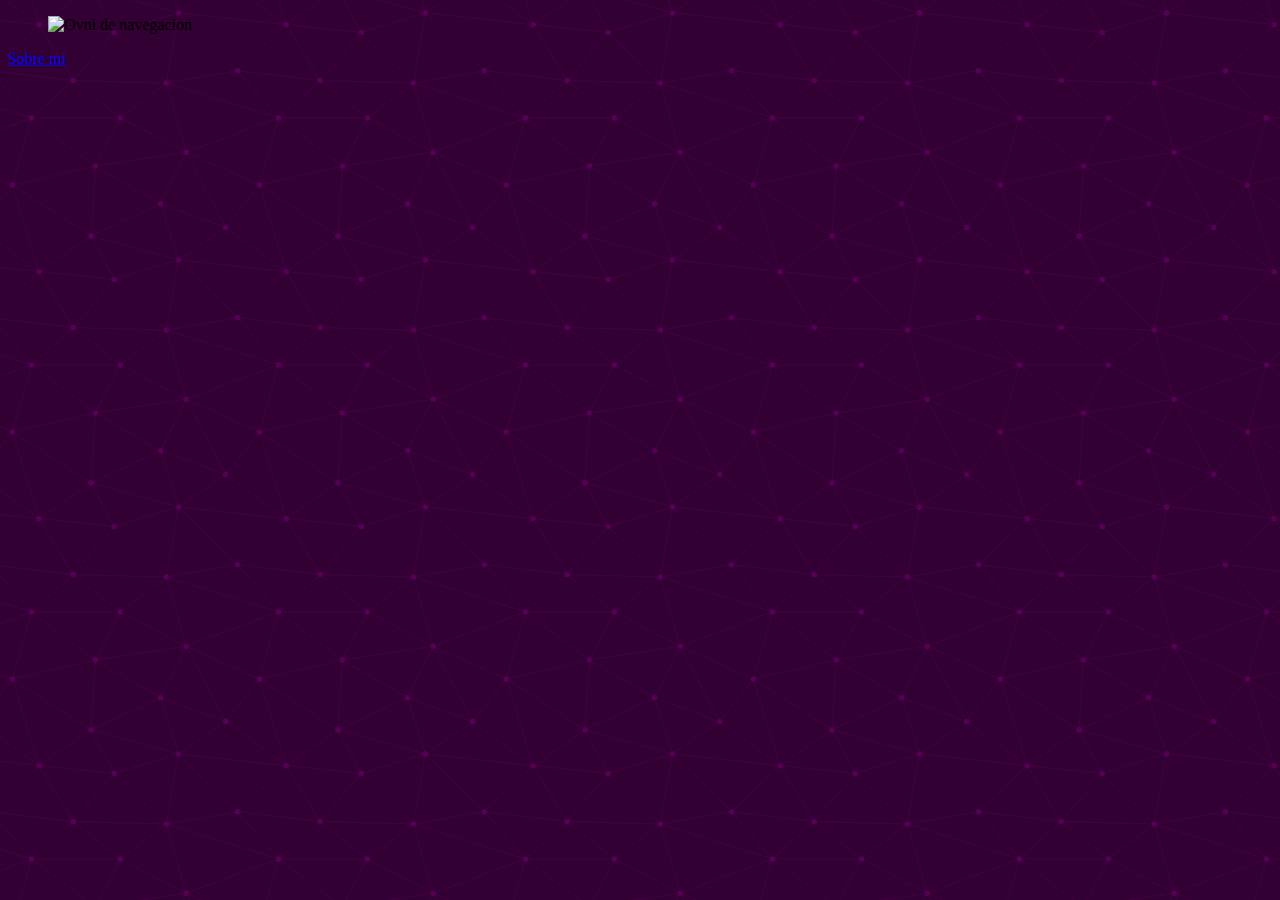
==== index.html @ 19192045 "aaa" ====
<!DOCTYPE html>
<html lang="es">
<head>
    <meta charset="UTF-8">
    <meta http-equiv="X-UA-Compatible" content="IE=edge">
    <meta name="descripcion" content="Portafolio hiper galactico de Ana">
    <meta name="robots" content="index,follow">
    <title>Portafolio Ana</title>
    <meta name="vieport" content="with=device-width, initial-scale=1.0">
    <style type="text/css">
        body{
            width: 500px;
            height: 500px;
            background-color: #330033;
background-image: url("data:image/svg+xml,%3Csvg xmlns='http://www.w3.org/2000/svg' width='247' height='247' viewBox='0 0 800 800'%3E%3Cg fill='none' stroke='%23404' stroke-width='2.6'%3E%3Cpath d='M769 229L1037 260.9M927 880L731 737 520 660 309 538 40 599 295 764 126.5 879.5 40 599-197 493 102 382-31 229 126.5 79.5-69-63'/%3E%3Cpath d='M-31 229L237 261 390 382 603 493 308.5 537.5 101.5 381.5M370 905L295 764'/%3E%3Cpath d='M520 660L578 842 731 737 840 599 603 493 520 660 295 764 309 538 390 382 539 269 769 229 577.5 41.5 370 105 295 -36 126.5 79.5 237 261 102 382 40 599 -69 737 127 880'/%3E%3Cpath d='M520-140L578.5 42.5 731-63M603 493L539 269 237 261 370 105M902 382L539 269M390 382L102 382'/%3E%3Cpath d='M-222 42L126.5 79.5 370 105 539 269 577.5 41.5 927 80 769 229 902 382 603 493 731 737M295-36L577.5 41.5M578 842L295 764M40-201L127 80M102 382L-261 269'/%3E%3C/g%3E%3Cg fill='%23505'%3E%3Ccircle cx='769' cy='229' r='9'/%3E%3Ccircle cx='539' cy='269' r='9'/%3E%3Ccircle cx='603' cy='493' r='9'/%3E%3Ccircle cx='731' cy='737' r='9'/%3E%3Ccircle cx='520' cy='660' r='9'/%3E%3Ccircle cx='309' cy='538' r='9'/%3E%3Ccircle cx='295' cy='764' r='9'/%3E%3Ccircle cx='40' cy='599' r='9'/%3E%3Ccircle cx='102' cy='382' r='9'/%3E%3Ccircle cx='127' cy='80' r='9'/%3E%3Ccircle cx='370' cy='105' r='9'/%3E%3Ccircle cx='578' cy='42' r='9'/%3E%3Ccircle cx='237' cy='261' r='9'/%3E%3Ccircle cx='390' cy='382' r='9'/%3E%3C/g%3E%3C/svg%3E");
        }
    </style>
</head>
<body>
    <header id="seccion_1">
        <nav>
            
            <figure>
                <img src="imgs/ufo-pngrepo-com.png" alt="Ovni de navegacion">
            </figure>
            <a href="html/sobremi.html">Sobre mi</a>
        </nav>
    </header>
    <main>
        <section>

        </section>
    </main>
</body>
</html>
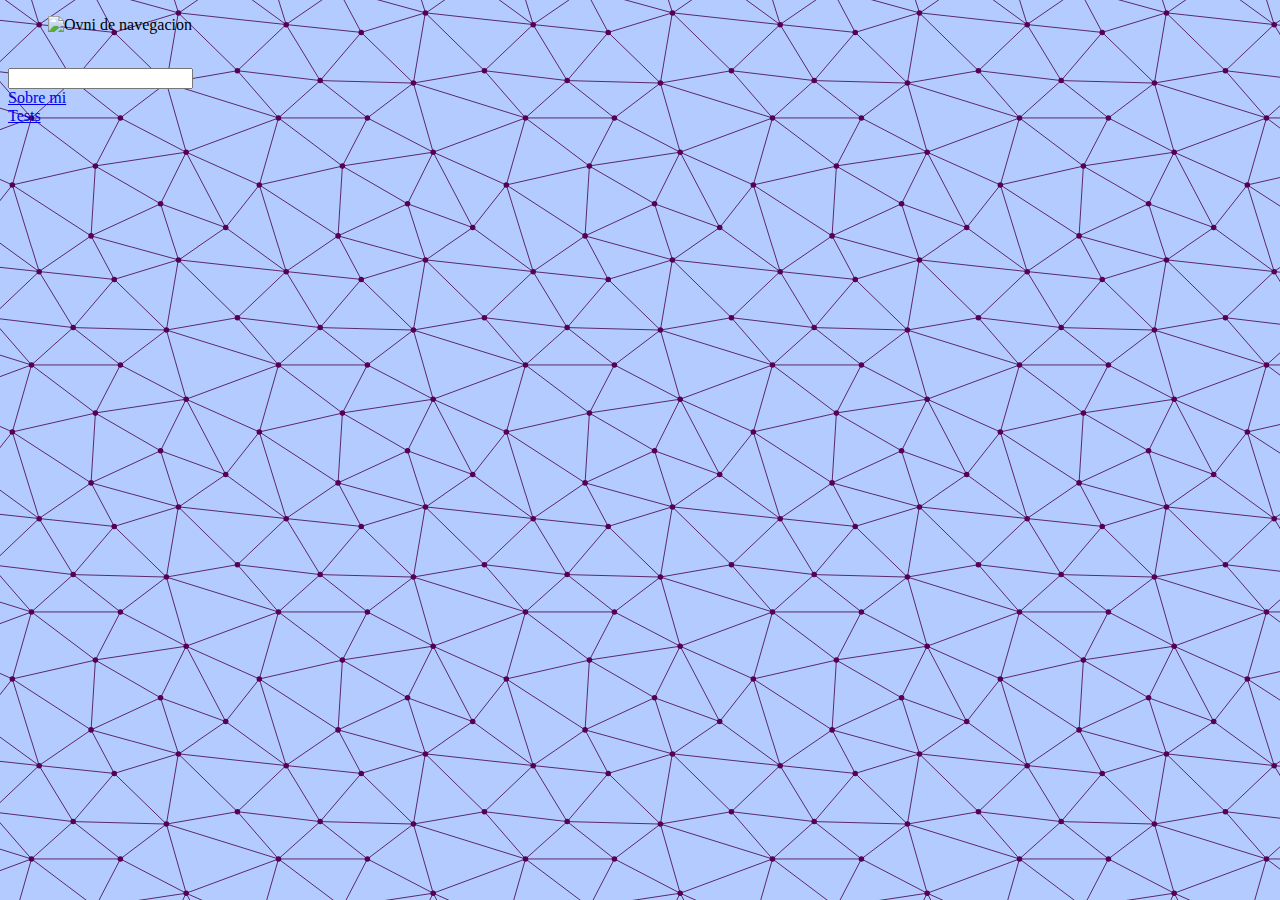
==== commit 0762acd9: "Tests y lista de contenido" ====
--- a/index.html
+++ b/index.html
@@ -7,11 +7,12 @@
     <meta name="robots" content="index,follow">
     <title>Portafolio Ana</title>
     <meta name="vieport" content="with=device-width, initial-scale=1.0">
+    <link rel="stylesheet" href="css/main.css">
     <style type="text/css">
         body{
             width: 500px;
             height: 500px;
-            background-color: #330033;
+            background-color: #b3cbff;
 background-image: url("data:image/svg+xml,%3Csvg xmlns='http://www.w3.org/2000/svg' width='247' height='247' viewBox='0 0 800 800'%3E%3Cg fill='none' stroke='%23404' stroke-width='2.6'%3E%3Cpath d='M769 229L1037 260.9M927 880L731 737 520 660 309 538 40 599 295 764 126.5 879.5 40 599-197 493 102 382-31 229 126.5 79.5-69-63'/%3E%3Cpath d='M-31 229L237 261 390 382 603 493 308.5 537.5 101.5 381.5M370 905L295 764'/%3E%3Cpath d='M520 660L578 842 731 737 840 599 603 493 520 660 295 764 309 538 390 382 539 269 769 229 577.5 41.5 370 105 295 -36 126.5 79.5 237 261 102 382 40 599 -69 737 127 880'/%3E%3Cpath d='M520-140L578.5 42.5 731-63M603 493L539 269 237 261 370 105M902 382L539 269M390 382L102 382'/%3E%3Cpath d='M-222 42L126.5 79.5 370 105 539 269 577.5 41.5 927 80 769 229 902 382 603 493 731 737M295-36L577.5 41.5M578 842L295 764M40-201L127 80M102 382L-261 269'/%3E%3C/g%3E%3Cg fill='%23505'%3E%3Ccircle cx='769' cy='229' r='9'/%3E%3Ccircle cx='539' cy='269' r='9'/%3E%3Ccircle cx='603' cy='493' r='9'/%3E%3Ccircle cx='731' cy='737' r='9'/%3E%3Ccircle cx='520' cy='660' r='9'/%3E%3Ccircle cx='309' cy='538' r='9'/%3E%3Ccircle cx='295' cy='764' r='9'/%3E%3Ccircle cx='40' cy='599' r='9'/%3E%3Ccircle cx='102' cy='382' r='9'/%3E%3Ccircle cx='127' cy='80' r='9'/%3E%3Ccircle cx='370' cy='105' r='9'/%3E%3Ccircle cx='578' cy='42' r='9'/%3E%3Ccircle cx='237' cy='261' r='9'/%3E%3Ccircle cx='390' cy='382' r='9'/%3E%3C/g%3E%3C/svg%3E");
         }
     </style>
@@ -23,6 +24,17 @@
             <figure>
                 <img src="imgs/ufo-pngrepo-com.png" alt="Ovni de navegacion">
             </figure>
+            <br>
+            <input list="contenido">
+            <datalist id="contenido">
+                <option value="Sobre mi" ></option>
+                <option value="Portafolio"></option>
+                <option value="Contacto"></option>
+
+            </datalist>
+            
+
+            <br>
             <a href="html/sobremi.html">Sobre mi</a>
         </nav>
     </header>
@@ -31,5 +43,8 @@
 
         </section>
     </main>
+    <footer>
+        <a href="html/tests.html">Tests</a>
+    </footer>
 </body>
 </html>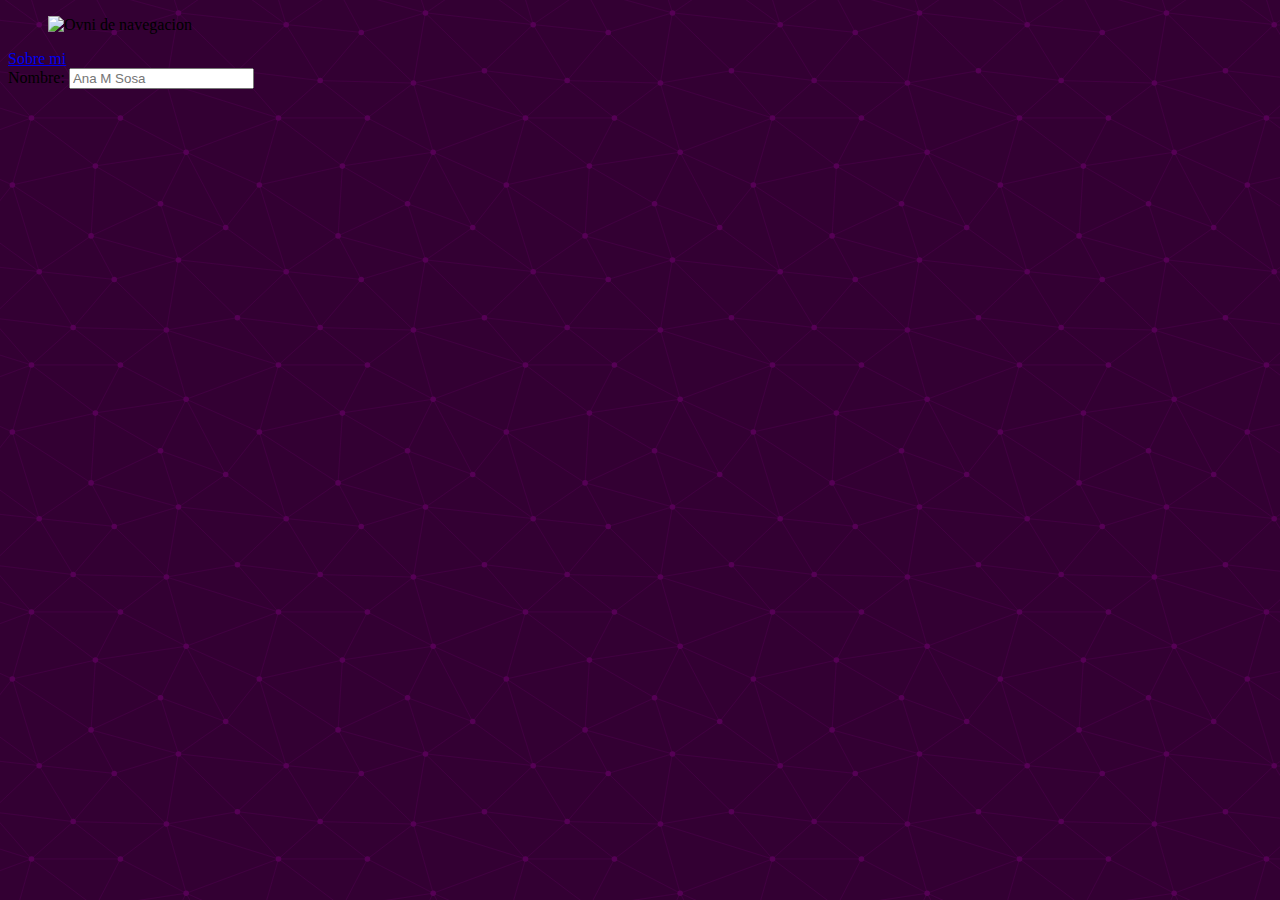
==== commit b823f624: "no se que hice" ====
--- a/index.html
+++ b/index.html
@@ -8,14 +8,14 @@
     <title>Portafolio Ana</title>
     <meta name="vieport" content="with=device-width, initial-scale=1.0">
     <link rel="stylesheet" href="css/main.css">
-    <style type="text/css">
+    <!--<style type="text/css">
         body{
             width: 500px;
             height: 500px;
-            background-color: #b3cbff;
+            background-color: #330033;
 background-image: url("data:image/svg+xml,%3Csvg xmlns='http://www.w3.org/2000/svg' width='247' height='247' viewBox='0 0 800 800'%3E%3Cg fill='none' stroke='%23404' stroke-width='2.6'%3E%3Cpath d='M769 229L1037 260.9M927 880L731 737 520 660 309 538 40 599 295 764 126.5 879.5 40 599-197 493 102 382-31 229 126.5 79.5-69-63'/%3E%3Cpath d='M-31 229L237 261 390 382 603 493 308.5 537.5 101.5 381.5M370 905L295 764'/%3E%3Cpath d='M520 660L578 842 731 737 840 599 603 493 520 660 295 764 309 538 390 382 539 269 769 229 577.5 41.5 370 105 295 -36 126.5 79.5 237 261 102 382 40 599 -69 737 127 880'/%3E%3Cpath d='M520-140L578.5 42.5 731-63M603 493L539 269 237 261 370 105M902 382L539 269M390 382L102 382'/%3E%3Cpath d='M-222 42L126.5 79.5 370 105 539 269 577.5 41.5 927 80 769 229 902 382 603 493 731 737M295-36L577.5 41.5M578 842L295 764M40-201L127 80M102 382L-261 269'/%3E%3C/g%3E%3Cg fill='%23505'%3E%3Ccircle cx='769' cy='229' r='9'/%3E%3Ccircle cx='539' cy='269' r='9'/%3E%3Ccircle cx='603' cy='493' r='9'/%3E%3Ccircle cx='731' cy='737' r='9'/%3E%3Ccircle cx='520' cy='660' r='9'/%3E%3Ccircle cx='309' cy='538' r='9'/%3E%3Ccircle cx='295' cy='764' r='9'/%3E%3Ccircle cx='40' cy='599' r='9'/%3E%3Ccircle cx='102' cy='382' r='9'/%3E%3Ccircle cx='127' cy='80' r='9'/%3E%3Ccircle cx='370' cy='105' r='9'/%3E%3Ccircle cx='578' cy='42' r='9'/%3E%3Ccircle cx='237' cy='261' r='9'/%3E%3Ccircle cx='390' cy='382' r='9'/%3E%3C/g%3E%3C/svg%3E");
         }
-    </style>
+    </style>-->
 </head>
 <body>
     <header id="seccion_1">
@@ -24,17 +24,6 @@
             <figure>
                 <img src="imgs/ufo-pngrepo-com.png" alt="Ovni de navegacion">
             </figure>
-            <br>
-            <input list="contenido">
-            <datalist id="contenido">
-                <option value="Sobre mi" ></option>
-                <option value="Portafolio"></option>
-                <option value="Contacto"></option>
-
-            </datalist>
-            
-
-            <br>
             <a href="html/sobremi.html">Sobre mi</a>
         </nav>
     </header>
@@ -43,8 +32,11 @@
 
         </section>
     </main>
-    <footer>
-        <a href="html/tests.html">Tests</a>
-    </footer>
+    <form action="">
+        <label for="">
+            Nombre:
+            <input type="text" id="nombre" name="nombre" name="name" placeholder="Ana M Sosa">
+        </label>
+    </form>
 </body>
 </html>--- a/css/main.css
+++ b/css/main.css
@@ -0,0 +1,6 @@
+body{
+    width: 500px;
+    height: 500px;
+    background-color: #330033;
+background-image: url("data:image/svg+xml,%3Csvg xmlns='http://www.w3.org/2000/svg' width='247' height='247' viewBox='0 0 800 800'%3E%3Cg fill='none' stroke='%23404' stroke-width='2.6'%3E%3Cpath d='M769 229L1037 260.9M927 880L731 737 520 660 309 538 40 599 295 764 126.5 879.5 40 599-197 493 102 382-31 229 126.5 79.5-69-63'/%3E%3Cpath d='M-31 229L237 261 390 382 603 493 308.5 537.5 101.5 381.5M370 905L295 764'/%3E%3Cpath d='M520 660L578 842 731 737 840 599 603 493 520 660 295 764 309 538 390 382 539 269 769 229 577.5 41.5 370 105 295 -36 126.5 79.5 237 261 102 382 40 599 -69 737 127 880'/%3E%3Cpath d='M520-140L578.5 42.5 731-63M603 493L539 269 237 261 370 105M902 382L539 269M390 382L102 382'/%3E%3Cpath d='M-222 42L126.5 79.5 370 105 539 269 577.5 41.5 927 80 769 229 902 382 603 493 731 737M295-36L577.5 41.5M578 842L295 764M40-201L127 80M102 382L-261 269'/%3E%3C/g%3E%3Cg fill='%23505'%3E%3Ccircle cx='769' cy='229' r='9'/%3E%3Ccircle cx='539' cy='269' r='9'/%3E%3Ccircle cx='603' cy='493' r='9'/%3E%3Ccircle cx='731' cy='737' r='9'/%3E%3Ccircle cx='520' cy='660' r='9'/%3E%3Ccircle cx='309' cy='538' r='9'/%3E%3Ccircle cx='295' cy='764' r='9'/%3E%3Ccircle cx='40' cy='599' r='9'/%3E%3Ccircle cx='102' cy='382' r='9'/%3E%3Ccircle cx='127' cy='80' r='9'/%3E%3Ccircle cx='370' cy='105' r='9'/%3E%3Ccircle cx='578' cy='42' r='9'/%3E%3Ccircle cx='237' cy='261' r='9'/%3E%3Ccircle cx='390' cy='382' r='9'/%3E%3C/g%3E%3C/svg%3E");
+}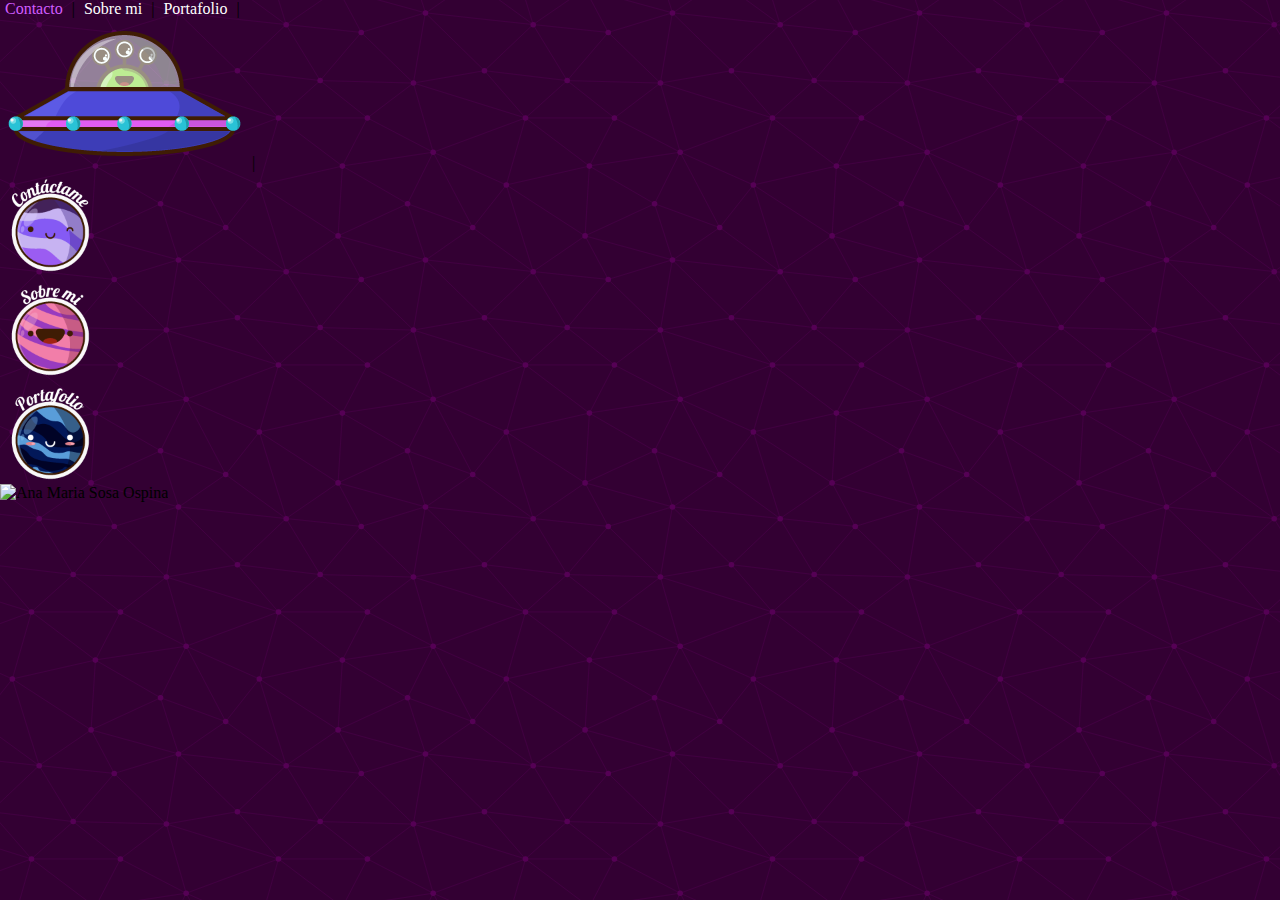
==== commit bead96e7: "Final entrega" ====
--- a/index.html
+++ b/index.html
@@ -12,31 +12,50 @@
         body{
             width: 500px;
             height: 500px;
-            background-color: #330033;
+            background-color: #0051ff;
 background-image: url("data:image/svg+xml,%3Csvg xmlns='http://www.w3.org/2000/svg' width='247' height='247' viewBox='0 0 800 800'%3E%3Cg fill='none' stroke='%23404' stroke-width='2.6'%3E%3Cpath d='M769 229L1037 260.9M927 880L731 737 520 660 309 538 40 599 295 764 126.5 879.5 40 599-197 493 102 382-31 229 126.5 79.5-69-63'/%3E%3Cpath d='M-31 229L237 261 390 382 603 493 308.5 537.5 101.5 381.5M370 905L295 764'/%3E%3Cpath d='M520 660L578 842 731 737 840 599 603 493 520 660 295 764 309 538 390 382 539 269 769 229 577.5 41.5 370 105 295 -36 126.5 79.5 237 261 102 382 40 599 -69 737 127 880'/%3E%3Cpath d='M520-140L578.5 42.5 731-63M603 493L539 269 237 261 370 105M902 382L539 269M390 382L102 382'/%3E%3Cpath d='M-222 42L126.5 79.5 370 105 539 269 577.5 41.5 927 80 769 229 902 382 603 493 731 737M295-36L577.5 41.5M578 842L295 764M40-201L127 80M102 382L-261 269'/%3E%3C/g%3E%3Cg fill='%23505'%3E%3Ccircle cx='769' cy='229' r='9'/%3E%3Ccircle cx='539' cy='269' r='9'/%3E%3Ccircle cx='603' cy='493' r='9'/%3E%3Ccircle cx='731' cy='737' r='9'/%3E%3Ccircle cx='520' cy='660' r='9'/%3E%3Ccircle cx='309' cy='538' r='9'/%3E%3Ccircle cx='295' cy='764' r='9'/%3E%3Ccircle cx='40' cy='599' r='9'/%3E%3Ccircle cx='102' cy='382' r='9'/%3E%3Ccircle cx='127' cy='80' r='9'/%3E%3Ccircle cx='370' cy='105' r='9'/%3E%3Ccircle cx='578' cy='42' r='9'/%3E%3Ccircle cx='237' cy='261' r='9'/%3E%3Ccircle cx='390' cy='382' r='9'/%3E%3C/g%3E%3C/svg%3E");
         }
     </style>-->
+
 </head>
 <body>
-    <header id="seccion_1">
+    <header class="page_header">
         <nav>
-            
-            <figure>
-                <img src="imgs/ufo-pngrepo-com.png" alt="Ovni de navegacion">
-            </figure>
-            <a href="html/sobremi.html">Sobre mi</a>
+            <ul class="main_nav" id="nav">
+                <li class="main_nav__item"><a href="html/contacto.html">Contacto</a></li>
+                <li class="main_nav__item"><a href="html/sobremi.html">Sobre mi</a></li>
+                <li class="main_nav__item"><a href="html/portafolio.html">Portafolio</a></li>
+                <li class="main_nav__item"><img src="imgs/menu_hamburguesa.png" alt=""></li>
+            </ul>
         </nav>
     </header>
+
     <main>
         <section>
+            <div>
+            <a href="html/contacto.html">
+                <img src="imgs/planetaContactame.png" width="100" alt="Ana Maria Sosa Ospina">
 
+            </a>
+        </div>
+        <div>
+            <a href="html/sobremi.html">
+                <img src="imgs/planetaSobreMi.png" width="100" alt="Ana Maria Sosa Ospina">
+
+            </a>           
+        </div>
+        <div>
+            <a href="html/portafolio.html">
+                <img src="imgs/planetaPortafolio.png" width="100" alt="Ana Maria Sosa Ospina">
+
+            </a>
+            
+        </div>
+        <div>
+                <img src="imgs/ufoPrincipal.png" width="100" alt="Ana Maria Sosa Ospina">
+            </div>
+            
         </section>
     </main>
-    <form action="">
-        <label for="">
-            Nombre:
-            <input type="text" id="nombre" name="nombre" name="name" placeholder="Ana M Sosa">
-        </label>
-    </form>
 </body>
 </html>--- a/css/main.css
+++ b/css/main.css
@@ -1,6 +1,48 @@
+
+*{
+    box-sizing: border-box;
+    padding: 0;
+    margin: 0;
+}
+#naveH{
+}
+.main_nav{
+    margin-top: 0px;
+    list-style: none;
+    padding-left: 0;
+}
+.main_nav__item{
+    display: inline-block;
+
+}
+
+.main_nav__item a{
+    color: white;
+    padding: 5px;
+    border-radius: 2px;
+    text-decoration: none;
+    /*background-color: aqua;*/
+}
+
+.main_nav__item a:hover{/* que el mause este encima de el elemento pseudo clases estilo de un elemento*/
+    color: rgb(209, 93, 255);
+}
+
+.main_nav__item:active{/* al clieckear */
+    color: black;
+}
+
+.main_nav__item::after{ /* pseudo elemento after, agrega contenido despues de el elemento. modifica el elemento en si */
+    content: " | ";
+}
 body{
-    width: 500px;
+    width: 360px;
     height: 500px;
     background-color: #330033;
-background-image: url("data:image/svg+xml,%3Csvg xmlns='http://www.w3.org/2000/svg' width='247' height='247' viewBox='0 0 800 800'%3E%3Cg fill='none' stroke='%23404' stroke-width='2.6'%3E%3Cpath d='M769 229L1037 260.9M927 880L731 737 520 660 309 538 40 599 295 764 126.5 879.5 40 599-197 493 102 382-31 229 126.5 79.5-69-63'/%3E%3Cpath d='M-31 229L237 261 390 382 603 493 308.5 537.5 101.5 381.5M370 905L295 764'/%3E%3Cpath d='M520 660L578 842 731 737 840 599 603 493 520 660 295 764 309 538 390 382 539 269 769 229 577.5 41.5 370 105 295 -36 126.5 79.5 237 261 102 382 40 599 -69 737 127 880'/%3E%3Cpath d='M520-140L578.5 42.5 731-63M603 493L539 269 237 261 370 105M902 382L539 269M390 382L102 382'/%3E%3Cpath d='M-222 42L126.5 79.5 370 105 539 269 577.5 41.5 927 80 769 229 902 382 603 493 731 737M295-36L577.5 41.5M578 842L295 764M40-201L127 80M102 382L-261 269'/%3E%3C/g%3E%3Cg fill='%23505'%3E%3Ccircle cx='769' cy='229' r='9'/%3E%3Ccircle cx='539' cy='269' r='9'/%3E%3Ccircle cx='603' cy='493' r='9'/%3E%3Ccircle cx='731' cy='737' r='9'/%3E%3Ccircle cx='520' cy='660' r='9'/%3E%3Ccircle cx='309' cy='538' r='9'/%3E%3Ccircle cx='295' cy='764' r='9'/%3E%3Ccircle cx='40' cy='599' r='9'/%3E%3Ccircle cx='102' cy='382' r='9'/%3E%3Ccircle cx='127' cy='80' r='9'/%3E%3Ccircle cx='370' cy='105' r='9'/%3E%3Ccircle cx='578' cy='42' r='9'/%3E%3Ccircle cx='237' cy='261' r='9'/%3E%3Ccircle cx='390' cy='382' r='9'/%3E%3C/g%3E%3C/svg%3E");
+    background-image: url("data:image/svg+xml,%3Csvg xmlns='http://www.w3.org/2000/svg' width='247' height='247' viewBox='0 0 800 800'%3E%3Cg fill='none' stroke='%23404' stroke-width='2.6'%3E%3Cpath d='M769 229L1037 260.9M927 880L731 737 520 660 309 538 40 599 295 764 126.5 879.5 40 599-197 493 102 382-31 229 126.5 79.5-69-63'/%3E%3Cpath d='M-31 229L237 261 390 382 603 493 308.5 537.5 101.5 381.5M370 905L295 764'/%3E%3Cpath d='M520 660L578 842 731 737 840 599 603 493 520 660 295 764 309 538 390 382 539 269 769 229 577.5 41.5 370 105 295 -36 126.5 79.5 237 261 102 382 40 599 -69 737 127 880'/%3E%3Cpath d='M520-140L578.5 42.5 731-63M603 493L539 269 237 261 370 105M902 382L539 269M390 382L102 382'/%3E%3Cpath d='M-222 42L126.5 79.5 370 105 539 269 577.5 41.5 927 80 769 229 902 382 603 493 731 737M295-36L577.5 41.5M578 842L295 764M40-201L127 80M102 382L-261 269'/%3E%3C/g%3E%3Cg fill='%23505'%3E%3Ccircle cx='769' cy='229' r='9'/%3E%3Ccircle cx='539' cy='269' r='9'/%3E%3Ccircle cx='603' cy='493' r='9'/%3E%3Ccircle cx='731' cy='737' r='9'/%3E%3Ccircle cx='520' cy='660' r='9'/%3E%3Ccircle cx='309' cy='538' r='9'/%3E%3Ccircle cx='295' cy='764' r='9'/%3E%3Ccircle cx='40' cy='599' r='9'/%3E%3Ccircle cx='102' cy='382' r='9'/%3E%3Ccircle cx='127' cy='80' r='9'/%3E%3Ccircle cx='370' cy='105' r='9'/%3E%3Ccircle cx='578' cy='42' r='9'/%3E%3Ccircle cx='237' cy='261' r='9'/%3E%3Ccircle cx='390' cy='382' r='9'/%3E%3C/g%3E%3C/svg%3E");
+}
+.descripcion{
+    width: 300px;
+    background: pink;
+    margin:0 auto;
 }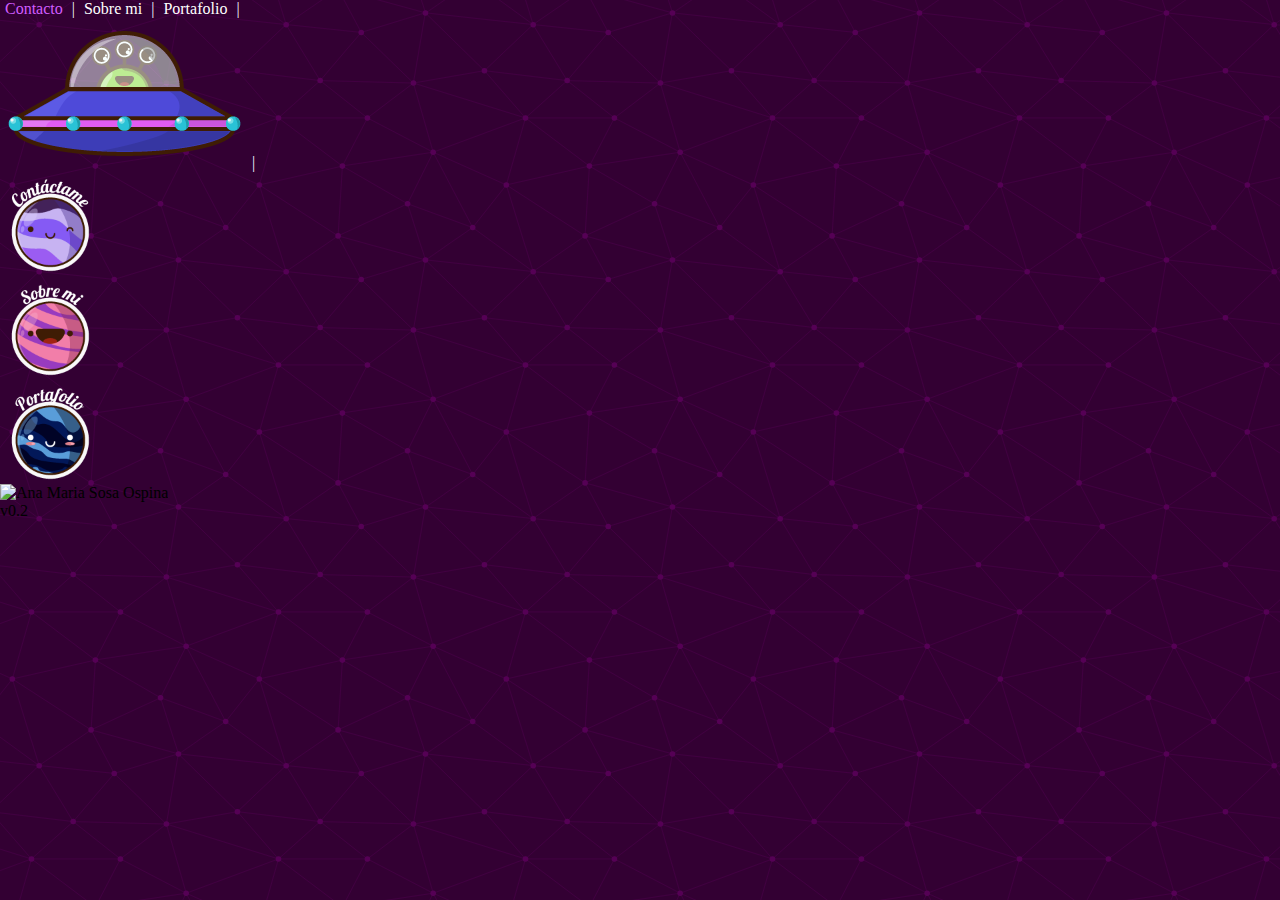
==== commit 1c6c1780: "cambio de imagen ana" ====
--- a/index.html
+++ b/index.html
@@ -56,6 +56,9 @@
             </div>
             
         </section>
+        <footer>
+            <p>v0.2</p>
+        </footer>
     </main>
 </body>
 </html>--- a/css/main.css
+++ b/css/main.css
@@ -1,6 +1,6 @@
 
 *{
-    box-sizing: border-box;
+    /* box-sizing: border-box; */
     padding: 0;
     margin: 0;
 }
@@ -34,12 +34,14 @@
 
 .main_nav__item::after{ /* pseudo elemento after, agrega contenido despues de el elemento. modifica el elemento en si */
     content: " | ";
+    color: aliceblue;
 }
 body{
     width: 360px;
-    height: 500px;
     background-color: #330033;
     background-image: url("data:image/svg+xml,%3Csvg xmlns='http://www.w3.org/2000/svg' width='247' height='247' viewBox='0 0 800 800'%3E%3Cg fill='none' stroke='%23404' stroke-width='2.6'%3E%3Cpath d='M769 229L1037 260.9M927 880L731 737 520 660 309 538 40 599 295 764 126.5 879.5 40 599-197 493 102 382-31 229 126.5 79.5-69-63'/%3E%3Cpath d='M-31 229L237 261 390 382 603 493 308.5 537.5 101.5 381.5M370 905L295 764'/%3E%3Cpath d='M520 660L578 842 731 737 840 599 603 493 520 660 295 764 309 538 390 382 539 269 769 229 577.5 41.5 370 105 295 -36 126.5 79.5 237 261 102 382 40 599 -69 737 127 880'/%3E%3Cpath d='M520-140L578.5 42.5 731-63M603 493L539 269 237 261 370 105M902 382L539 269M390 382L102 382'/%3E%3Cpath d='M-222 42L126.5 79.5 370 105 539 269 577.5 41.5 927 80 769 229 902 382 603 493 731 737M295-36L577.5 41.5M578 842L295 764M40-201L127 80M102 382L-261 269'/%3E%3C/g%3E%3Cg fill='%23505'%3E%3Ccircle cx='769' cy='229' r='9'/%3E%3Ccircle cx='539' cy='269' r='9'/%3E%3Ccircle cx='603' cy='493' r='9'/%3E%3Ccircle cx='731' cy='737' r='9'/%3E%3Ccircle cx='520' cy='660' r='9'/%3E%3Ccircle cx='309' cy='538' r='9'/%3E%3Ccircle cx='295' cy='764' r='9'/%3E%3Ccircle cx='40' cy='599' r='9'/%3E%3Ccircle cx='102' cy='382' r='9'/%3E%3Ccircle cx='127' cy='80' r='9'/%3E%3Ccircle cx='370' cy='105' r='9'/%3E%3Ccircle cx='578' cy='42' r='9'/%3E%3Ccircle cx='237' cy='261' r='9'/%3E%3Ccircle cx='390' cy='382' r='9'/%3E%3C/g%3E%3C/svg%3E");
+    margin: 0px;
+    border: 0px;
 }
 .descripcion{
     width: 300px;
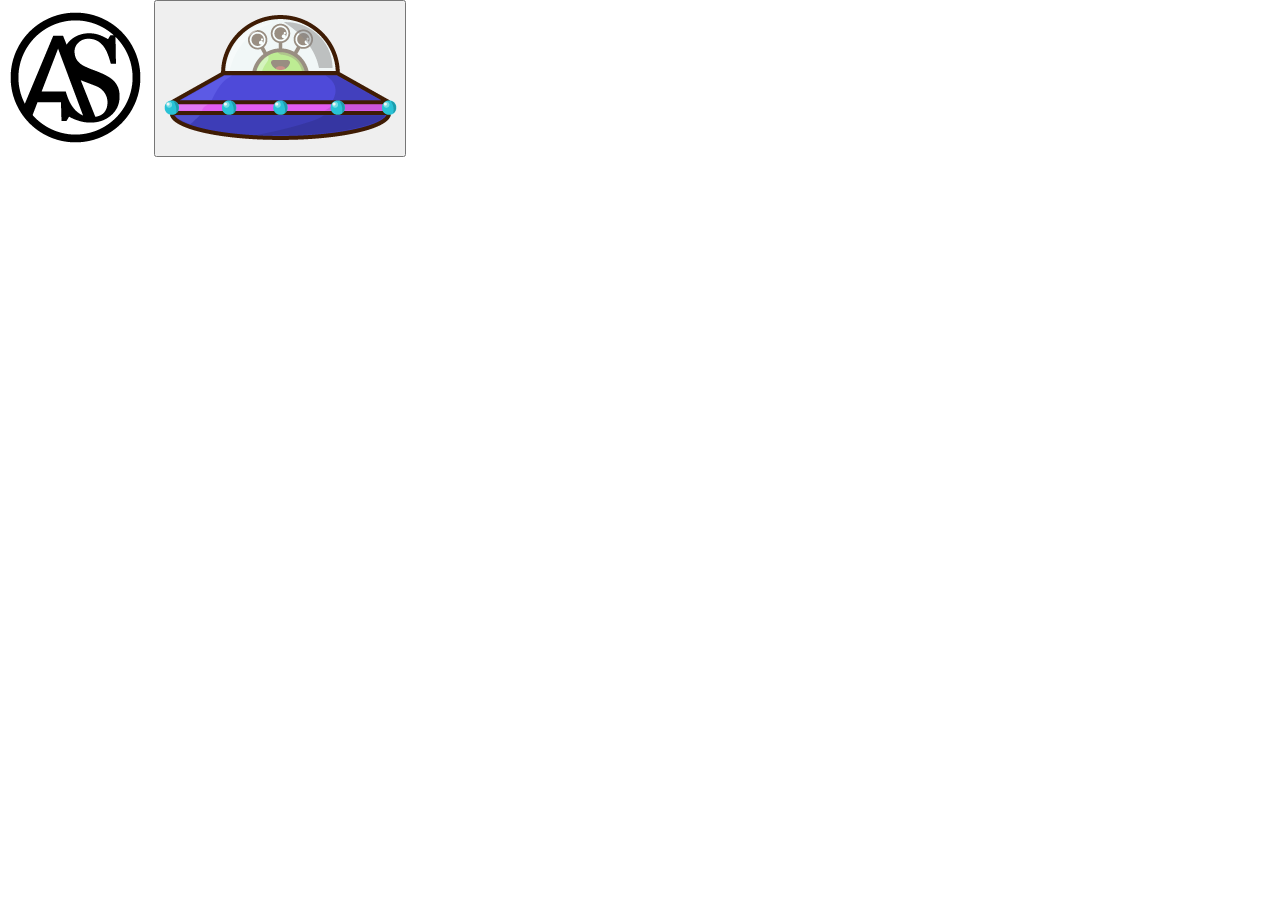
==== commit 7ad23cd3: "estudio ana" ====
--- a/index.html
+++ b/index.html
@@ -8,6 +8,7 @@
     <title>Portafolio Ana</title>
     <meta name="vieport" content="with=device-width, initial-scale=1.0">
     <link rel="stylesheet" href="css/main.css">
+
     <!--<style type="text/css">
         body{
             width: 500px;
@@ -19,18 +20,57 @@
 
 </head>
 <body>
+
     <header class="page_header">
+        <nav id="menu">
+            <div id="controles_menu">
+                <img src="imgs/logoAna.png" alt="Logo Ana">
+                <button><img src="imgs/menu_hamburguesa.png" alt="Logo Ana"></button>
+            </div>
+
+            <!-- <ul id="menu_hamburguesa">
+                <li class="main_nav__item"><a href="html/contacto.html">Contacto</a></li>
+                <li class="main_nav__item"><a href="html/sobremi.html">Sobre mi</a></li>
+                <li class="main_nav__item"><a href="html/portafolio.html">Portafolio</a></li>
+                <li class="main_nav__item"><img src="imgs/menu_hamburguesa.png" alt=""></li>
+            </ul> -->
+        </nav>
+    </header>
+
+<!-- ESTO ES MIO PRUEBA -->
+    <!-- <header>
+        <nav id="menu">
+            <div id="controles_menu">
+                <img src="imgs/logoAna.png" alt="Logo Ana">
+                <button><img src="imgs/menu_hamburguesa.png" alt="Logo Ana"></button>
+            </div>
+    
+            <ul id="menu_hamburguesa">
+                <li>Menu Principal</li>
+                <li>Sobre mi</li>
+                <li>Portafolio</li>
+                <li>Contacto</li>
+            </ul>
+        </nav>
+    </header> -->
+    <!-- ESTO ES MIO PRUEBA -->
+
+<!-- ESTO ES DE PABLO -->
+    <!-- <header class="page_header">
         <nav>
             <ul class="main_nav" id="nav">
+                <img src="imgs/logoAna.png" alt="Logo Ana">
                 <li class="main_nav__item"><a href="html/contacto.html">Contacto</a></li>
                 <li class="main_nav__item"><a href="html/sobremi.html">Sobre mi</a></li>
                 <li class="main_nav__item"><a href="html/portafolio.html">Portafolio</a></li>
                 <li class="main_nav__item"><img src="imgs/menu_hamburguesa.png" alt=""></li>
             </ul>
         </nav>
-    </header>
+    </header> -->
+<!-- ESTO ES DE PABLO -->
 
-    <main>
+<!-- ESTO ES DE PABLO es el main, lo comente por prueba -->
+   <!--  <main>
         <section>
             <div>
             <a href="html/contacto.html">
@@ -56,9 +96,7 @@
             </div>
             
         </section>
-        <footer>
-            <p>v0.2</p>
-        </footer>
-    </main>
+    </main> -->
+<!-- ESTO ES DE PABLO es el main, lo comente por prueba -->
 </body>
 </html>--- a/css/main.css
+++ b/css/main.css
@@ -1,9 +1,104 @@
 
 *{
-    /* box-sizing: border-box; */
+    margin: 0;
     padding: 0;
+    box-sizing: border-box;
+}
+
+body{
     margin: 0;
 }
+
+/*Celular*/
+@media only screen
+    and (min-device-width: 320px)
+    and (max-device-width: 480px)
+    and (-webkit-min-device-pixel-radio: 1){
+
+        /*Estilos*/
+
+        body{
+            
+            background-image: url(../imgs/fondoCelular.png);
+            background: aqua;
+            background-repeat: no-repeat;
+            width: 480px;
+            height: 3000px;
+            margin: 0;
+        }
+
+        #menu_hamburguesa{
+            margin-top: 0px;
+            list-style: none;
+            padding-left: 0;
+        }
+        .main_nav__item{
+            display: inline-block;
+        
+        }
+        
+        .main_nav__item a{
+            color: white;
+            padding: 5px;
+            border-radius: 2px;
+            text-decoration: none;
+            /*background-color: aqua;*/
+        }
+        
+        .main_nav__item a:hover{/* que el mause este encima de el elemento pseudo clases estilo de un elemento*/
+            color: rgb(209, 93, 255);
+        }
+        
+        .main_nav__item:active{/* al clieckear */
+            color: black;
+        }
+        
+        .main_nav__item::after{ /* pseudo elemento after, agrega contenido despues de el elemento. modifica el elemento en si */
+            content: " | ";
+        }
+        
+        .descripcion{
+            width: 300px;
+            background: pink;
+            margin:0 auto;
+        }
+
+        
+
+
+/*PRUEBA ANAAAAAAAAAA*/
+        /*#controles_menu{
+            background-color: aqua;
+            width: 480px;
+            height: 60px;
+            position: relative;
+        }
+
+        #controles_menu img{
+            position: absolute;
+            top: 10px;
+            left: 10px;
+        }
+
+        #controles_menu button{
+            background-color: red;
+            width: 150px;
+            height: 60px;
+            cursor: pointer;
+            position: absolute;
+            right: 0;
+        }
+
+
+        #cabezote, #formulario, #pata{
+            display: none;
+        }
+
+    }*/
+/*PRUEBA ANAAAAAAAAAA*/
+
+
+/*PRUEBA PABLOOO solo lo quite para ver mejor*/
 #naveH{
 }
 .main_nav{
@@ -32,19 +127,49 @@
     color: black;
 }
 
-.main_nav__item::after{ /* pseudo elemento after, agrega contenido despues de el elemento. modifica el elemento en si */
+/* .main_nav__item::after{
     content: " | ";
-    color: aliceblue;
-}
-body{
+} */
+/*body{
     width: 360px;
+    height: 500px;
     background-color: #330033;
     background-image: url("data:image/svg+xml,%3Csvg xmlns='http://www.w3.org/2000/svg' width='247' height='247' viewBox='0 0 800 800'%3E%3Cg fill='none' stroke='%23404' stroke-width='2.6'%3E%3Cpath d='M769 229L1037 260.9M927 880L731 737 520 660 309 538 40 599 295 764 126.5 879.5 40 599-197 493 102 382-31 229 126.5 79.5-69-63'/%3E%3Cpath d='M-31 229L237 261 390 382 603 493 308.5 537.5 101.5 381.5M370 905L295 764'/%3E%3Cpath d='M520 660L578 842 731 737 840 599 603 493 520 660 295 764 309 538 390 382 539 269 769 229 577.5 41.5 370 105 295 -36 126.5 79.5 237 261 102 382 40 599 -69 737 127 880'/%3E%3Cpath d='M520-140L578.5 42.5 731-63M603 493L539 269 237 261 370 105M902 382L539 269M390 382L102 382'/%3E%3Cpath d='M-222 42L126.5 79.5 370 105 539 269 577.5 41.5 927 80 769 229 902 382 603 493 731 737M295-36L577.5 41.5M578 842L295 764M40-201L127 80M102 382L-261 269'/%3E%3C/g%3E%3Cg fill='%23505'%3E%3Ccircle cx='769' cy='229' r='9'/%3E%3Ccircle cx='539' cy='269' r='9'/%3E%3Ccircle cx='603' cy='493' r='9'/%3E%3Ccircle cx='731' cy='737' r='9'/%3E%3Ccircle cx='520' cy='660' r='9'/%3E%3Ccircle cx='309' cy='538' r='9'/%3E%3Ccircle cx='295' cy='764' r='9'/%3E%3Ccircle cx='40' cy='599' r='9'/%3E%3Ccircle cx='102' cy='382' r='9'/%3E%3Ccircle cx='127' cy='80' r='9'/%3E%3Ccircle cx='370' cy='105' r='9'/%3E%3Ccircle cx='578' cy='42' r='9'/%3E%3Ccircle cx='237' cy='261' r='9'/%3E%3Ccircle cx='390' cy='382' r='9'/%3E%3C/g%3E%3C/svg%3E");
-    margin: 0px;
-    border: 0px;
-}
-.descripcion{
+}*/
+/* .descripcion{
     width: 300px;
     background: pink;
     margin:0 auto;
+} */
+
+
+/*AUN NO TRABAJARE CON ELLOS*/
+/*Tablet*/
+/* @media only screen
+    and (min-device-width: 768px)
+    and (max-device-width: 1024px)
+    and (-webkit-min-device-pixel-radio: 1){
+
+        body{
+            background-image: url(../imgs/fondoTablet.png);
+            background: red;
+            background-repeat: no-repeat;
+            width: 480px;
+            height: 3000px;
+            margin: 0;
+        }
+
+
+    } */
+    
+/*Escritorio*/
+/* @media only screen
+    and (min-device-width: 1024px)
+    and (max-device-width: 1600px)
+    and (-webkit-min-device-pixel-radio: 1){
+
+        body{
+            background: black;
+        }
+    } */
 }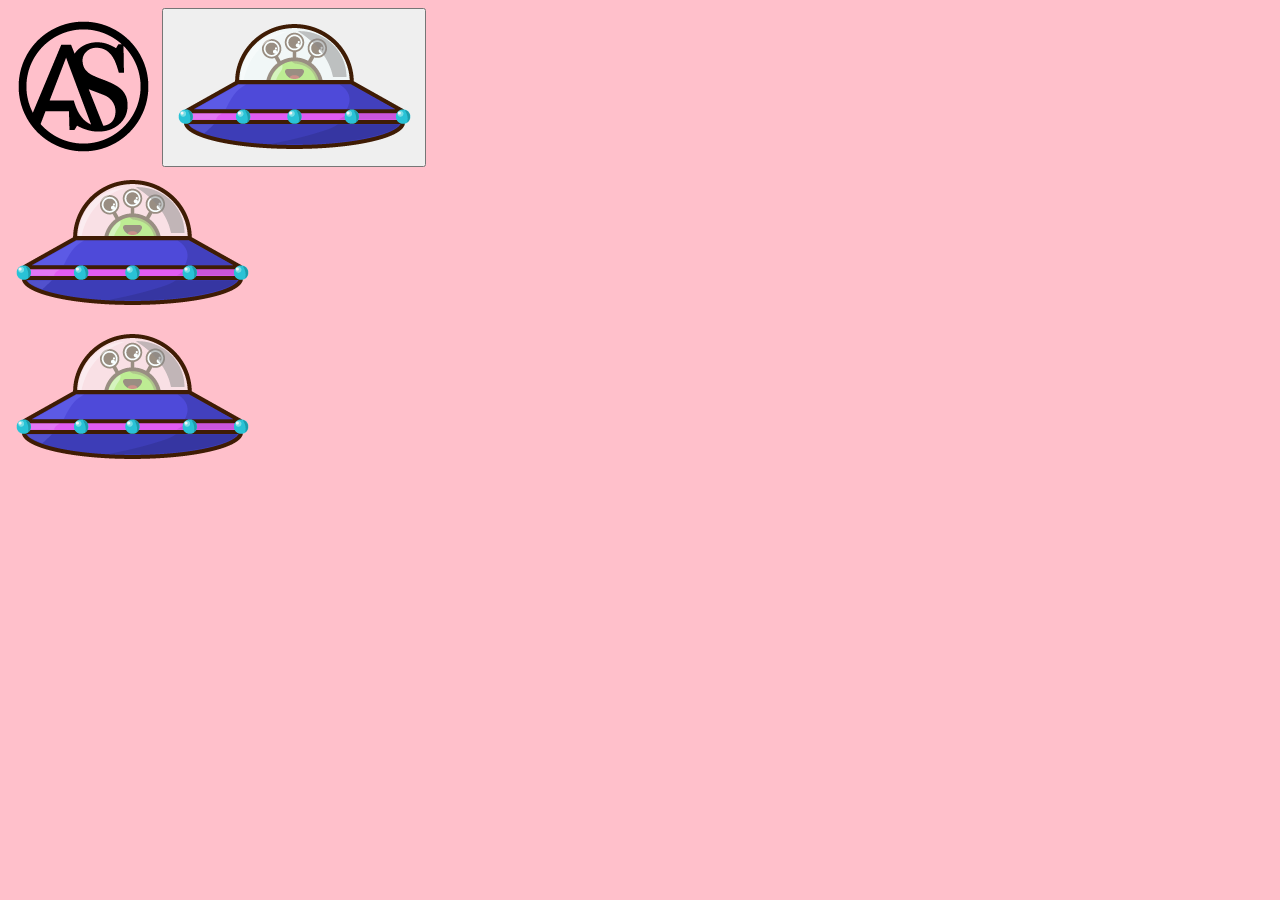
==== commit b0adb01c: "pruebas y mas pruebas" ====
--- a/index.html
+++ b/index.html
@@ -9,31 +9,40 @@
     <meta name="vieport" content="with=device-width, initial-scale=1.0">
     <link rel="stylesheet" href="css/main.css">
 
-    <!--<style type="text/css">
+    <!-- INUTIL -->
+<!--     <style type="text/css">
         body{
             width: 500px;
             height: 500px;
             background-color: #0051ff;
 background-image: url("data:image/svg+xml,%3Csvg xmlns='http://www.w3.org/2000/svg' width='247' height='247' viewBox='0 0 800 800'%3E%3Cg fill='none' stroke='%23404' stroke-width='2.6'%3E%3Cpath d='M769 229L1037 260.9M927 880L731 737 520 660 309 538 40 599 295 764 126.5 879.5 40 599-197 493 102 382-31 229 126.5 79.5-69-63'/%3E%3Cpath d='M-31 229L237 261 390 382 603 493 308.5 537.5 101.5 381.5M370 905L295 764'/%3E%3Cpath d='M520 660L578 842 731 737 840 599 603 493 520 660 295 764 309 538 390 382 539 269 769 229 577.5 41.5 370 105 295 -36 126.5 79.5 237 261 102 382 40 599 -69 737 127 880'/%3E%3Cpath d='M520-140L578.5 42.5 731-63M603 493L539 269 237 261 370 105M902 382L539 269M390 382L102 382'/%3E%3Cpath d='M-222 42L126.5 79.5 370 105 539 269 577.5 41.5 927 80 769 229 902 382 603 493 731 737M295-36L577.5 41.5M578 842L295 764M40-201L127 80M102 382L-261 269'/%3E%3C/g%3E%3Cg fill='%23505'%3E%3Ccircle cx='769' cy='229' r='9'/%3E%3Ccircle cx='539' cy='269' r='9'/%3E%3Ccircle cx='603' cy='493' r='9'/%3E%3Ccircle cx='731' cy='737' r='9'/%3E%3Ccircle cx='520' cy='660' r='9'/%3E%3Ccircle cx='309' cy='538' r='9'/%3E%3Ccircle cx='295' cy='764' r='9'/%3E%3Ccircle cx='40' cy='599' r='9'/%3E%3Ccircle cx='102' cy='382' r='9'/%3E%3Ccircle cx='127' cy='80' r='9'/%3E%3Ccircle cx='370' cy='105' r='9'/%3E%3Ccircle cx='578' cy='42' r='9'/%3E%3Ccircle cx='237' cy='261' r='9'/%3E%3Ccircle cx='390' cy='382' r='9'/%3E%3C/g%3E%3C/svg%3E");
-        }
-    </style>-->
+        } -->
+    </style>
+    <!-- INUTIL -->
 
 </head>
 <body>
 
     <header class="page_header">
-        <nav id="menu">
-            <div id="controles_menu">
-                <img src="imgs/logoAna.png" alt="Logo Ana">
+        <nav class = "menu escritorio">
+            <div class="controles_menu">
+                <img class="logo" src="imgs/logoAna.png" alt="Logo Ana">
                 <button><img src="imgs/menu_hamburguesa.png" alt="Logo Ana"></button>
             </div>
 
             <!-- <ul id="menu_hamburguesa">
+
                 <li class="main_nav__item"><a href="html/contacto.html">Contacto</a></li>
                 <li class="main_nav__item"><a href="html/sobremi.html">Sobre mi</a></li>
                 <li class="main_nav__item"><a href="html/portafolio.html">Portafolio</a></li>
                 <li class="main_nav__item"><img src="imgs/menu_hamburguesa.png" alt=""></li>
             </ul> -->
+        </nav>
+        <nav class="menu_celular">
+            <img src="imgs/menu_hamburguesa.png" alt="menu hamburguesa modo celular">
+        </nav>
+        <nav class="menu_tablet">
+            <img src="imgs/menu_hamburguesa.png" alt="menu hamburguesa modo tablet">
         </nav>
     </header>
 
--- a/css/main.css
+++ b/css/main.css
@@ -1,69 +1,56 @@
 
-*{
+ /* *{
     margin: 0;
     padding: 0;
     box-sizing: border-box;
+    
+    
+}
+ */
+html {
+    width: 100%;
+}
+body {
+    min-width: 100vw;
 }
 
-body{
-    margin: 0;
-}
 
 /*Celular*/
-@media only screen
+
+/* @media screen
     and (min-device-width: 320px)
     and (max-device-width: 480px)
-    and (-webkit-min-device-pixel-radio: 1){
+    and (-webkit-min-device-pixel-radio: 1){ */
 
         /*Estilos*/
 
-        body{
-            
-            background-image: url(../imgs/fondoCelular.png);
-            background: aqua;
+    /*     body{
+             */
+            /* background-image: url(../imgs/fondoCelular.png); */
+/*             background: aqua;
             background-repeat: no-repeat;
             width: 480px;
             height: 3000px;
             margin: 0;
         }
 
-        #menu_hamburguesa{
+        .controles_menu{
+            
+        }
+
+        .logo{}
+
+         */
+
+        
+
+        /* #menu_hamburguesa{
             margin-top: 0px;
             list-style: none;
             padding-left: 0;
-        }
-        .main_nav__item{
-            display: inline-block;
-        
-        }
-        
-        .main_nav__item a{
-            color: white;
-            padding: 5px;
-            border-radius: 2px;
-            text-decoration: none;
-            /*background-color: aqua;*/
-        }
-        
-        .main_nav__item a:hover{/* que el mause este encima de el elemento pseudo clases estilo de un elemento*/
-            color: rgb(209, 93, 255);
-        }
-        
-        .main_nav__item:active{/* al clieckear */
-            color: black;
-        }
-        
-        .main_nav__item::after{ /* pseudo elemento after, agrega contenido despues de el elemento. modifica el elemento en si */
-            content: " | ";
-        }
-        
-        .descripcion{
-            width: 300px;
-            background: pink;
-            margin:0 auto;
-        }
-
-        
+        } */
+       
+       
 
 
 /*PRUEBA ANAAAAAAAAAA*/
@@ -99,53 +86,55 @@
 
 
 /*PRUEBA PABLOOO solo lo quite para ver mejor*/
-#naveH{
-}
-.main_nav{
+/* #naveH{
+} */
+/* .main_nav{
     margin-top: 0px;
     list-style: none;
     padding-left: 0;
-}
-.main_nav__item{
+} */
+/* .main_nav__item{
     display: inline-block;
 
-}
+} */
 
-.main_nav__item a{
+/* .main_nav__item a{
     color: white;
     padding: 5px;
     border-radius: 2px;
     text-decoration: none;
-    /*background-color: aqua;*/
-}
+    
+} */
 
-.main_nav__item a:hover{/* que el mause este encima de el elemento pseudo clases estilo de un elemento*/
+/* .main_nav__item a:hover{
     color: rgb(209, 93, 255);
 }
-
-.main_nav__item:active{/* al clieckear */
+ */
+/* .main_nav__item:active{
     color: black;
-}
+} */
 
 /* .main_nav__item::after{
     content: " | ";
 } */
-/*body{
+/* body{
     width: 360px;
     height: 500px;
     background-color: #330033;
     background-image: url("data:image/svg+xml,%3Csvg xmlns='http://www.w3.org/2000/svg' width='247' height='247' viewBox='0 0 800 800'%3E%3Cg fill='none' stroke='%23404' stroke-width='2.6'%3E%3Cpath d='M769 229L1037 260.9M927 880L731 737 520 660 309 538 40 599 295 764 126.5 879.5 40 599-197 493 102 382-31 229 126.5 79.5-69-63'/%3E%3Cpath d='M-31 229L237 261 390 382 603 493 308.5 537.5 101.5 381.5M370 905L295 764'/%3E%3Cpath d='M520 660L578 842 731 737 840 599 603 493 520 660 295 764 309 538 390 382 539 269 769 229 577.5 41.5 370 105 295 -36 126.5 79.5 237 261 102 382 40 599 -69 737 127 880'/%3E%3Cpath d='M520-140L578.5 42.5 731-63M603 493L539 269 237 261 370 105M902 382L539 269M390 382L102 382'/%3E%3Cpath d='M-222 42L126.5 79.5 370 105 539 269 577.5 41.5 927 80 769 229 902 382 603 493 731 737M295-36L577.5 41.5M578 842L295 764M40-201L127 80M102 382L-261 269'/%3E%3C/g%3E%3Cg fill='%23505'%3E%3Ccircle cx='769' cy='229' r='9'/%3E%3Ccircle cx='539' cy='269' r='9'/%3E%3Ccircle cx='603' cy='493' r='9'/%3E%3Ccircle cx='731' cy='737' r='9'/%3E%3Ccircle cx='520' cy='660' r='9'/%3E%3Ccircle cx='309' cy='538' r='9'/%3E%3Ccircle cx='295' cy='764' r='9'/%3E%3Ccircle cx='40' cy='599' r='9'/%3E%3Ccircle cx='102' cy='382' r='9'/%3E%3Ccircle cx='127' cy='80' r='9'/%3E%3Ccircle cx='370' cy='105' r='9'/%3E%3Ccircle cx='578' cy='42' r='9'/%3E%3Ccircle cx='237' cy='261' r='9'/%3E%3Ccircle cx='390' cy='382' r='9'/%3E%3C/g%3E%3C/svg%3E");
-}*/
+} */
 /* .descripcion{
     width: 300px;
     background: pink;
     margin:0 auto;
 } */
-
+/*PRUEBA PABLOOO solo lo quite para ver mejor*/
 
 /*AUN NO TRABAJARE CON ELLOS*/
+
+/* } */
 /*Tablet*/
-/* @media only screen
+/* @media screen
     and (min-device-width: 768px)
     and (max-device-width: 1024px)
     and (-webkit-min-device-pixel-radio: 1){
@@ -163,7 +152,7 @@
     } */
     
 /*Escritorio*/
-/* @media only screen
+/* @media screen
     and (min-device-width: 1024px)
     and (max-device-width: 1600px)
     and (-webkit-min-device-pixel-radio: 1){
@@ -172,4 +161,35 @@
             background: black;
         }
     } */
+
+@media (min-width: 479px) {
+    body{
+        background: red;
+    }
+}
+
+
+@media (min-width: 55px) {
+    body{
+        background: rgb(0, 0, 0);
+    }
+}
+@media (min-width: 768px) {
+    body{
+        background: rgb(0, 47, 255);
+    }
+}
+
+
+
+@media (min-width: 1024px) {
+    body{
+        background: pink;
+    }
+}
+
+@media (min-width: 1500px) {
+    body{
+        background: rgb(0, 255, 42);
+    }
 }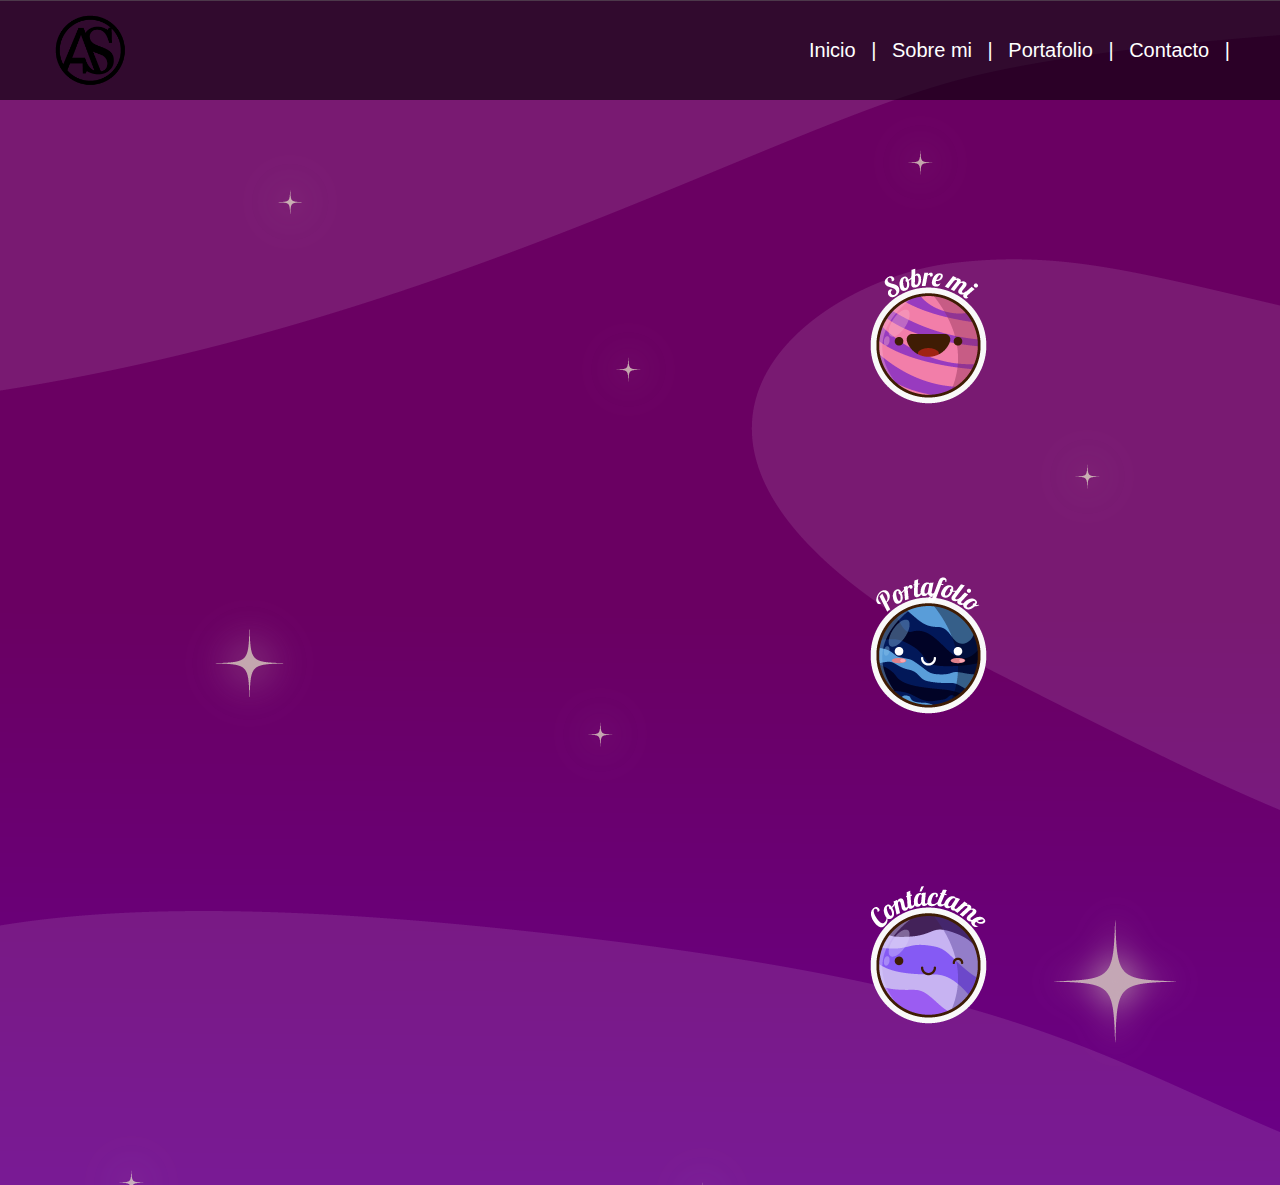
==== commit d09589c6: "grid y otras cositas" ====
--- a/index.html
+++ b/index.html
@@ -9,103 +9,94 @@
     <meta name="vieport" content="with=device-width, initial-scale=1.0">
     <link rel="stylesheet" href="css/main.css">
 
-    <!-- INUTIL -->
-<!--     <style type="text/css">
-        body{
-            width: 500px;
-            height: 500px;
-            background-color: #0051ff;
-background-image: url("data:image/svg+xml,%3Csvg xmlns='http://www.w3.org/2000/svg' width='247' height='247' viewBox='0 0 800 800'%3E%3Cg fill='none' stroke='%23404' stroke-width='2.6'%3E%3Cpath d='M769 229L1037 260.9M927 880L731 737 520 660 309 538 40 599 295 764 126.5 879.5 40 599-197 493 102 382-31 229 126.5 79.5-69-63'/%3E%3Cpath d='M-31 229L237 261 390 382 603 493 308.5 537.5 101.5 381.5M370 905L295 764'/%3E%3Cpath d='M520 660L578 842 731 737 840 599 603 493 520 660 295 764 309 538 390 382 539 269 769 229 577.5 41.5 370 105 295 -36 126.5 79.5 237 261 102 382 40 599 -69 737 127 880'/%3E%3Cpath d='M520-140L578.5 42.5 731-63M603 493L539 269 237 261 370 105M902 382L539 269M390 382L102 382'/%3E%3Cpath d='M-222 42L126.5 79.5 370 105 539 269 577.5 41.5 927 80 769 229 902 382 603 493 731 737M295-36L577.5 41.5M578 842L295 764M40-201L127 80M102 382L-261 269'/%3E%3C/g%3E%3Cg fill='%23505'%3E%3Ccircle cx='769' cy='229' r='9'/%3E%3Ccircle cx='539' cy='269' r='9'/%3E%3Ccircle cx='603' cy='493' r='9'/%3E%3Ccircle cx='731' cy='737' r='9'/%3E%3Ccircle cx='520' cy='660' r='9'/%3E%3Ccircle cx='309' cy='538' r='9'/%3E%3Ccircle cx='295' cy='764' r='9'/%3E%3Ccircle cx='40' cy='599' r='9'/%3E%3Ccircle cx='102' cy='382' r='9'/%3E%3Ccircle cx='127' cy='80' r='9'/%3E%3Ccircle cx='370' cy='105' r='9'/%3E%3Ccircle cx='578' cy='42' r='9'/%3E%3Ccircle cx='237' cy='261' r='9'/%3E%3Ccircle cx='390' cy='382' r='9'/%3E%3C/g%3E%3C/svg%3E");
-        } -->
-    </style>
-    <!-- INUTIL -->
-
 </head>
 <body>
 
     <header class="page_header">
-        <nav class = "menu escritorio">
-            <div class="controles_menu">
-                <img class="logo" src="imgs/logoAna.png" alt="Logo Ana">
-                <button><img src="imgs/menu_hamburguesa.png" alt="Logo Ana"></button>
-            </div>
 
-            <!-- <ul id="menu_hamburguesa">
+        <img class="logo" src="imgs/logoAna.png" width="80" height="80" alt="Logo Ana">
 
-                <li class="main_nav__item"><a href="html/contacto.html">Contacto</a></li>
-                <li class="main_nav__item"><a href="html/sobremi.html">Sobre mi</a></li>
-                <li class="main_nav__item"><a href="html/portafolio.html">Portafolio</a></li>
-                <li class="main_nav__item"><img src="imgs/menu_hamburguesa.png" alt=""></li>
-            </ul> -->
-        </nav>
-        <nav class="menu_celular">
-            <img src="imgs/menu_hamburguesa.png" alt="menu hamburguesa modo celular">
-        </nav>
-        <nav class="menu_tablet">
-            <img src="imgs/menu_hamburguesa.png" alt="menu hamburguesa modo tablet">
+        <input type="checkbox" id="menu_hamburguesa">
+        <label for="menu_hamburguesa" class="mostrar_menu">
+            <img src="imgs/menu_hamburguesa.png" alt="">
+        </label>
+
+        <nav class="menu">
+            <ul class="main_nav" id="nav">
+                <li class="main_nav__item"><a href="index.html">Inicio</a></li>
+                <li class="main_nav__item"><a href="./html/sobremi.html">Sobre mi</a></li>
+                <li class="main_nav__item"><a href="./html/portafolio.html">Portafolio</a></li>
+                <li class="main_nav__item"><a href=".//html/contacto.html">Contacto</a></li>
+
+                <label for="menu_hamburguesa" class="esconder_menu">
+                    <img src="imgs/menu_hamburguesa.png" alt="">
+                </label>
+            </ul>
         </nav>
     </header>
 
-<!-- ESTO ES MIO PRUEBA -->
-    <!-- <header>
-        <nav id="menu">
-            <div id="controles_menu">
-                <img src="imgs/logoAna.png" alt="Logo Ana">
-                <button><img src="imgs/menu_hamburguesa.png" alt="Logo Ana"></button>
+<main>
+        <section>
+        
+            <div>
+               <!--  <img src="imgs/ufoPrincipal.png" width="100" alt="Ana Maria Sosa Ospina"> -->
             </div>
-    
-            <ul id="menu_hamburguesa">
-                <li>Menu Principal</li>
-                <li>Sobre mi</li>
-                <li>Portafolio</li>
-                <li>Contacto</li>
-            </ul>
-        </nav>
-    </header> -->
-    <!-- ESTO ES MIO PRUEBA -->
-
-<!-- ESTO ES DE PABLO -->
-    <!-- <header class="page_header">
-        <nav>
-            <ul class="main_nav" id="nav">
-                <img src="imgs/logoAna.png" alt="Logo Ana">
-                <li class="main_nav__item"><a href="html/contacto.html">Contacto</a></li>
-                <li class="main_nav__item"><a href="html/sobremi.html">Sobre mi</a></li>
-                <li class="main_nav__item"><a href="html/portafolio.html">Portafolio</a></li>
-                <li class="main_nav__item"><img src="imgs/menu_hamburguesa.png" alt=""></li>
-            </ul>
-        </nav>
-    </header> -->
-<!-- ESTO ES DE PABLO -->
-
-<!-- ESTO ES DE PABLO es el main, lo comente por prueba -->
-   <!--  <main>
-        <section>
+ 
             <div>
-            <a href="html/contacto.html">
-                <img src="imgs/planetaContactame.png" width="100" alt="Ana Maria Sosa Ospina">
-
-            </a>
-        </div>
-        <div>
             <a href="html/sobremi.html">
-                <img src="imgs/planetaSobreMi.png" width="100" alt="Ana Maria Sosa Ospina">
+                <!-- <img src="imgs/planetaSobreMi.png" width="100" alt="Ana Maria Sosa Ospina"> -->
 
             </a>           
-        </div>
-        <div>
+            </div>
+
+            <div>
             <a href="html/portafolio.html">
-                <img src="imgs/planetaPortafolio.png" width="100" alt="Ana Maria Sosa Ospina">
+                <!-- <img src="imgs/planetaPortafolio.png" width="100" alt="Ana Maria Sosa Ospina"> -->
 
             </a>
             
-        </div>
-        <div>
-                <img src="imgs/ufoPrincipal.png" width="100" alt="Ana Maria Sosa Ospina">
+            </div>
+
+            <div>
+            <a href="html/contacto.html">
+                <!-- <img src="imgs/planetaContactame.png" width="100" alt="Ana Maria Sosa Ospina"> -->
+
+            </a>
             </div>
             
         </section>
-    </main> -->
-<!-- ESTO ES DE PABLO es el main, lo comente por prueba -->
+    </main>
+
+    <div class="alien_interactivo">
+        <div class="alien">
+             <img src=".//imgs/ufoPrincipal.png" width="100" alt="">
+        </div>
+        <div class="raya"> </div>
+        <div class="raya"> </div>
+        <div class="raya"> </div>
+        <div class="raya"> </div>
+
+        <div class="planeta1">
+            <a href="html/sobremi.html">
+                <img src=".//imgs/planetaSobreMi.png" width="150" alt="">
+            </a>  
+        </div>
+
+        <div class="planeta2">
+            <a href="html/portafolio.html">
+                <img src=".//imgs/planetaPortafolio.png" width="150" alt="">
+            </a>
+        </div>
+
+        <div class="raya"> </div>
+        <div class="raya"> </div>
+        <div class="planeta3">
+            <a href="html/contacto.html">
+                <img src=".//imgs/planetaContactame.png" width="150" alt="">
+            </a>  
+        </div>
+
+    </div>
+
 </body>
 </html>--- a/css/main.css
+++ b/css/main.css
@@ -1,18 +1,242 @@
 
- /* *{
+*{
     margin: 0;
     padding: 0;
     box-sizing: border-box;
-    
-    
-}
- */
-html {
-    width: 100%;
-}
+    font-family: Arial, Helvetica, sans-serif;
+    font-size: 20px;
+    
+    
+    
+}
+
+/*HEADER*/
+
+.page_header{
+    height: 100px;
+    background: #00000098;
+    padding: 0 50px;
+    display: flex;
+    justify-content: space-between;
+    align-items: center;
+   
+}
+
+/*Color texto header*/
+
+.menu a{
+    color: white;
+    padding: 5px;
+    border-radius: 2px;
+    text-decoration: none;
+    padding: 0 10px;
+    transition: 0.4s;
+}
+
+.main_nav__item{
+    display: inline-block;
+}
+
+.main_nav__item::after{
+    color: white;
+    content: " | ";
+}
+
+.mostrar_menu, .esconder_menu{
+    font-size: 30px;
+    cursor: pointer;
+    display: none;
+    transition: 0.4s;
+}
+
+.mostrar_menu{
+    order: 1;
+}
+
+.menu a:hover, .mostrar_menu, .esconder_menu{
+    background-color: #4E4AD9;
+    
+}
+
+#menu_hamburguesa{
+    display: none;
+}
+
+
 body {
-    min-width: 100vw;
-}
+    
+    background-image: url("../imgs/fondoEspacio.png");
+    background-repeat: no-repeat;
+    background-position-x:center;
+    background-attachment: scroll;
+} 
+
+.alien_interactivo {
+    display: grid;
+    grid-template-columns: repeat(6, 1fr);
+    grid-template-rows: repeat(7, 1fr);
+    grid-column-gap: 0px;
+    grid-row-gap: 0px;
+    }
+    
+    .alien { grid-area: 4 / 2 / 5 / 3; }
+    .raya { grid-area: 4 / 3 / 5 / 4; }
+    .raya { grid-area: 4 / 4 / 5 / 5; }
+    .raya { grid-area: 3 / 4 / 4 / 5; }
+    .raya { grid-area: 2 / 4 / 3 / 5; }
+    .planeta1 { grid-area: 2 / 5 / 3 / 6; }
+    .planeta2 { grid-area: 4 / 5 / 5 / 6; }
+    .raya { grid-area: 5 / 4 / 6 / 5; }
+    .raya { grid-area: 6 / 4 / 7 / 5; }
+    .planeta3 { grid-area: 6 / 5 / 7 / 6; }
+
+
+/*RESPONSIVE*/
+/*Tablet*/
+@media(max-width: 768px) {
+
+    /*HEADER*/
+    .mostrar_menu, .esconder_menu{
+        display: block;
+    }
+
+    .menu{
+        position: fixed;
+        width: 100%;
+        height: 100vh;
+        background: #4E4AD9;
+        right: -100%;
+        top: 0;
+        text-align: center;
+        padding: 100px 0px;
+        z-index: 100;
+        transition: 0.4s;
+    }
+
+    .main_nav__item{
+        display: block;
+        padding: 20px;
+    }
+
+    .main_nav__item::after{
+        color: white;
+        content: " ";
+    }
+
+    .menu a:hover, .mostrar_menu, .esconder_menu{
+        color: #0008A1;
+    }
+
+    .esconder_menu{
+        position: absolute;
+        /*Posicion alien que cierra el menu hamburguesa*/
+        top: 35px;
+        right: 50px;
+    }
+
+    #menu_hamburguesa:checked ~ .menu{
+        right: 0;
+
+    }
+}
+
+
+
+
+
+
+
+
+
+
+
+
+
+
+
+/*PRUEBA PABLOOO solo lo quite para ver mejor*/
+/* #naveH{
+} */
+/* .main_nav{
+    margin-top: 0px;
+    list-style: none;
+    padding-left: 0;
+} */
+
+/* .main_nav__item{
+    display: inline-block;
+} */
+
+/* .main_nav__item a{
+    color: white;
+    padding: 5px;
+    border-radius: 2px;
+    text-decoration: none;
+} */
+
+/* .main_nav__item a:hover{
+    color: rgb(209, 93, 255);
+} */
+
+/* .main_nav__item:active{
+    color: black;
+} */
+
+/* .main_nav__item::after{
+    color: white;
+    content: " | ";
+} */
+/* body{
+    width: 360px;
+    height: 500px;
+    background-color: #330033;
+    background-image: url("data:image/svg+xml,%3Csvg xmlns='http://www.w3.org/2000/svg' width='247' height='247' viewBox='0 0 800 800'%3E%3Cg fill='none' stroke='%23404' stroke-width='2.6'%3E%3Cpath d='M769 229L1037 260.9M927 880L731 737 520 660 309 538 40 599 295 764 126.5 879.5 40 599-197 493 102 382-31 229 126.5 79.5-69-63'/%3E%3Cpath d='M-31 229L237 261 390 382 603 493 308.5 537.5 101.5 381.5M370 905L295 764'/%3E%3Cpath d='M520 660L578 842 731 737 840 599 603 493 520 660 295 764 309 538 390 382 539 269 769 229 577.5 41.5 370 105 295 -36 126.5 79.5 237 261 102 382 40 599 -69 737 127 880'/%3E%3Cpath d='M520-140L578.5 42.5 731-63M603 493L539 269 237 261 370 105M902 382L539 269M390 382L102 382'/%3E%3Cpath d='M-222 42L126.5 79.5 370 105 539 269 577.5 41.5 927 80 769 229 902 382 603 493 731 737M295-36L577.5 41.5M578 842L295 764M40-201L127 80M102 382L-261 269'/%3E%3C/g%3E%3Cg fill='%23505'%3E%3Ccircle cx='769' cy='229' r='9'/%3E%3Ccircle cx='539' cy='269' r='9'/%3E%3Ccircle cx='603' cy='493' r='9'/%3E%3Ccircle cx='731' cy='737' r='9'/%3E%3Ccircle cx='520' cy='660' r='9'/%3E%3Ccircle cx='309' cy='538' r='9'/%3E%3Ccircle cx='295' cy='764' r='9'/%3E%3Ccircle cx='40' cy='599' r='9'/%3E%3Ccircle cx='102' cy='382' r='9'/%3E%3Ccircle cx='127' cy='80' r='9'/%3E%3Ccircle cx='370' cy='105' r='9'/%3E%3Ccircle cx='578' cy='42' r='9'/%3E%3Ccircle cx='237' cy='261' r='9'/%3E%3Ccircle cx='390' cy='382' r='9'/%3E%3C/g%3E%3C/svg%3E");
+} */
+/* .descripcion{
+    width: 300px;
+    background: pink;
+    margin:0 auto;
+} */
+/*PRUEBA PABLOOO solo lo quite para ver mejor*/
+
+
+
+
+
+
+
+
+
+
+
+
+
+
+
+
+
+
+
+
+
+
+
+
+
+
+
+
+
+
+
+
+
+
+
+
+
+
+
 
 
 /*Celular*/
@@ -49,86 +273,10 @@
             list-style: none;
             padding-left: 0;
         } */
-       
-       
-
-
-/*PRUEBA ANAAAAAAAAAA*/
-        /*#controles_menu{
-            background-color: aqua;
-            width: 480px;
-            height: 60px;
-            position: relative;
-        }
-
-        #controles_menu img{
-            position: absolute;
-            top: 10px;
-            left: 10px;
-        }
-
-        #controles_menu button{
-            background-color: red;
-            width: 150px;
-            height: 60px;
-            cursor: pointer;
-            position: absolute;
-            right: 0;
-        }
-
-
-        #cabezote, #formulario, #pata{
-            display: none;
-        }
-
-    }*/
-/*PRUEBA ANAAAAAAAAAA*/
-
-
-/*PRUEBA PABLOOO solo lo quite para ver mejor*/
-/* #naveH{
-} */
-/* .main_nav{
-    margin-top: 0px;
-    list-style: none;
-    padding-left: 0;
-} */
-/* .main_nav__item{
-    display: inline-block;
-
-} */
-
-/* .main_nav__item a{
-    color: white;
-    padding: 5px;
-    border-radius: 2px;
-    text-decoration: none;
-    
-} */
-
-/* .main_nav__item a:hover{
-    color: rgb(209, 93, 255);
-}
- */
-/* .main_nav__item:active{
-    color: black;
-} */
-
-/* .main_nav__item::after{
-    content: " | ";
-} */
-/* body{
-    width: 360px;
-    height: 500px;
-    background-color: #330033;
-    background-image: url("data:image/svg+xml,%3Csvg xmlns='http://www.w3.org/2000/svg' width='247' height='247' viewBox='0 0 800 800'%3E%3Cg fill='none' stroke='%23404' stroke-width='2.6'%3E%3Cpath d='M769 229L1037 260.9M927 880L731 737 520 660 309 538 40 599 295 764 126.5 879.5 40 599-197 493 102 382-31 229 126.5 79.5-69-63'/%3E%3Cpath d='M-31 229L237 261 390 382 603 493 308.5 537.5 101.5 381.5M370 905L295 764'/%3E%3Cpath d='M520 660L578 842 731 737 840 599 603 493 520 660 295 764 309 538 390 382 539 269 769 229 577.5 41.5 370 105 295 -36 126.5 79.5 237 261 102 382 40 599 -69 737 127 880'/%3E%3Cpath d='M520-140L578.5 42.5 731-63M603 493L539 269 237 261 370 105M902 382L539 269M390 382L102 382'/%3E%3Cpath d='M-222 42L126.5 79.5 370 105 539 269 577.5 41.5 927 80 769 229 902 382 603 493 731 737M295-36L577.5 41.5M578 842L295 764M40-201L127 80M102 382L-261 269'/%3E%3C/g%3E%3Cg fill='%23505'%3E%3Ccircle cx='769' cy='229' r='9'/%3E%3Ccircle cx='539' cy='269' r='9'/%3E%3Ccircle cx='603' cy='493' r='9'/%3E%3Ccircle cx='731' cy='737' r='9'/%3E%3Ccircle cx='520' cy='660' r='9'/%3E%3Ccircle cx='309' cy='538' r='9'/%3E%3Ccircle cx='295' cy='764' r='9'/%3E%3Ccircle cx='40' cy='599' r='9'/%3E%3Ccircle cx='102' cy='382' r='9'/%3E%3Ccircle cx='127' cy='80' r='9'/%3E%3Ccircle cx='370' cy='105' r='9'/%3E%3Ccircle cx='578' cy='42' r='9'/%3E%3Ccircle cx='237' cy='261' r='9'/%3E%3Ccircle cx='390' cy='382' r='9'/%3E%3C/g%3E%3C/svg%3E");
-} */
-/* .descripcion{
-    width: 300px;
-    background: pink;
-    margin:0 auto;
-} */
-/*PRUEBA PABLOOO solo lo quite para ver mejor*/
+
+
+
+
 
 /*AUN NO TRABAJARE CON ELLOS*/
 
@@ -162,7 +310,7 @@
         }
     } */
 
-@media (min-width: 479px) {
+/* @media (min-width: 479px) {
     body{
         background: red;
     }
@@ -192,4 +340,4 @@
     body{
         background: rgb(0, 255, 42);
     }
-}+} */